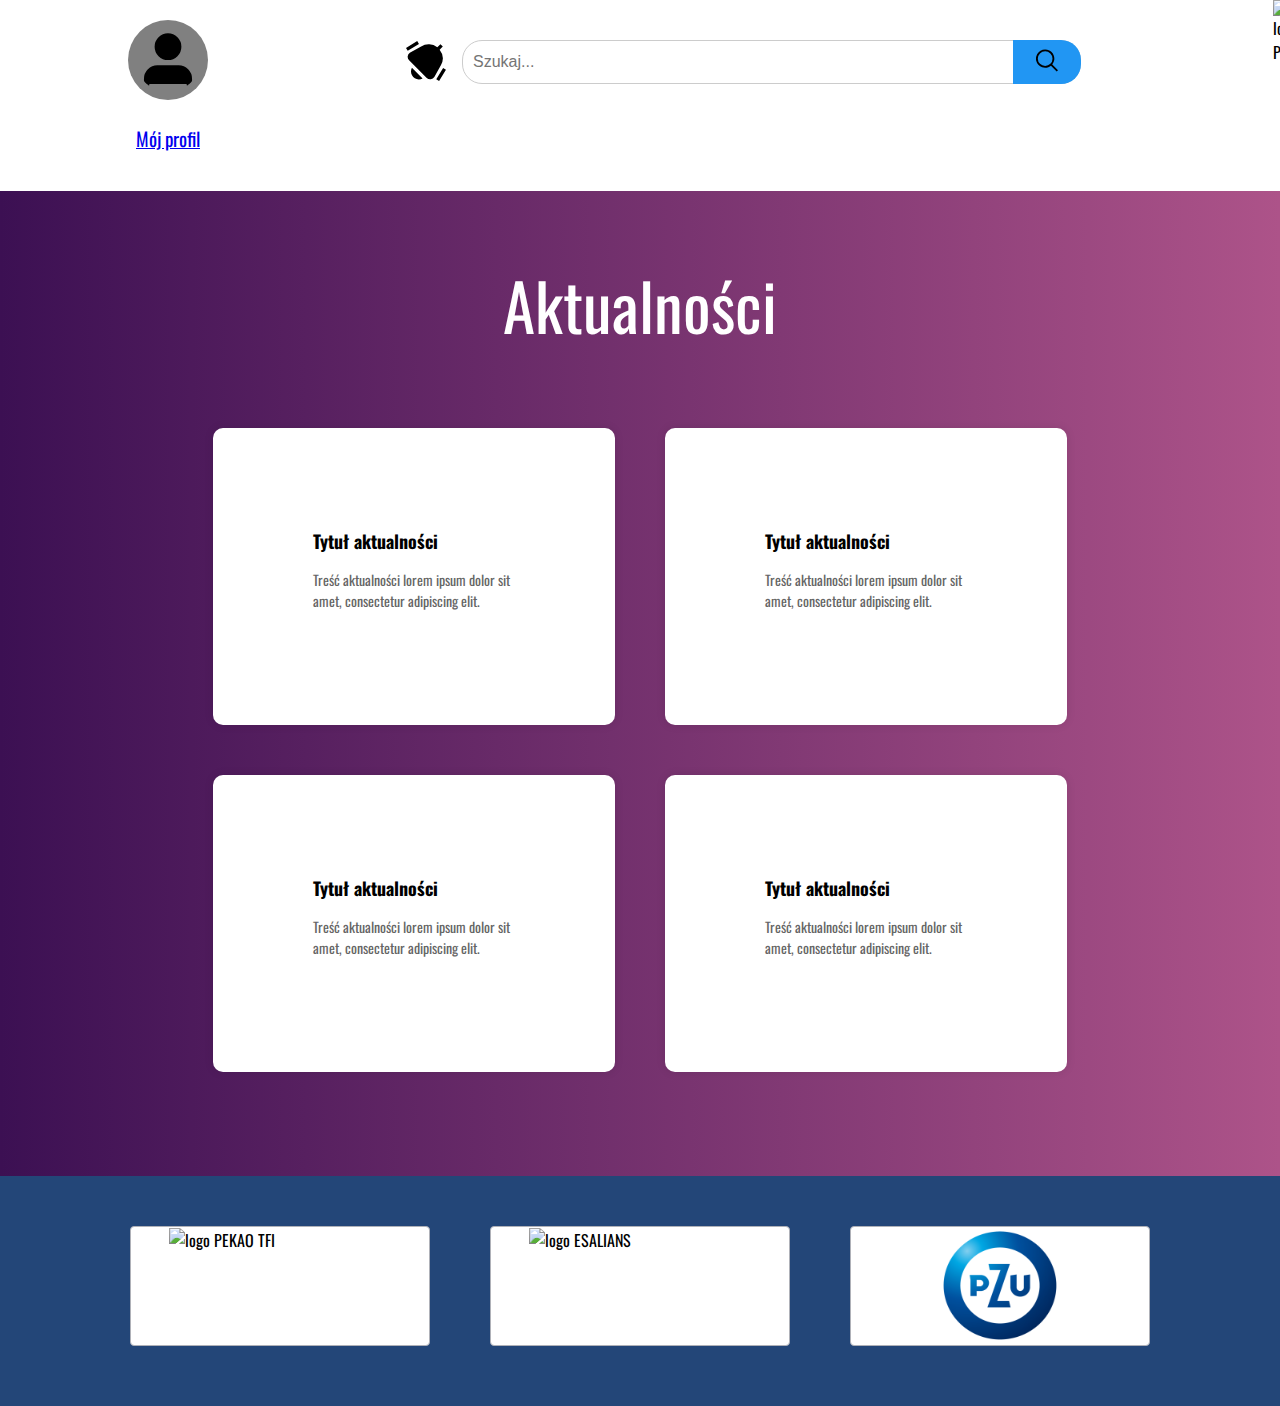
==== esa.html @ 5415a75c "esa" ====
<!DOCTYPE html>
<html lang="en">
<head>
    <meta charset="UTF-8">
    <meta name="viewport" content="width=device-width, initial-scale=1.0">
    <title>ESALIANS</title>
    <link rel="stylesheet" href="./utils/main.css">
    <link rel="preconnect" href="https://fonts.googleapis.com">
<link rel="preconnect" href="https://fonts.gstatic.com" crossorigin>
<link href="https://fonts.googleapis.com/css2?family=DM+Sans:wght@500;700&family=Josefin+Sans&family=Oswald:wght@200..700&family=Zilla+Slab:ital,wght@1,300&display=swap" rel="stylesheet">
    <script src="https://kit.fontawesome.com/a076d05399.js" crossorigin="anonymous"></script>
</head>
<body class="ESA">
    <header>
        <div class="header">
            
           
            <div class="header__user" >
                <a href="profil.html">
                    <svg  class="header__user--svg" >
                        <use href="./images/svg/icons.svg#user"></use>
                    </svg>
                    <p>Mój profil</p>
                  </a>
            </div>
            <div class="alert-button">
                <button  class="alert-button__trigger" onclick="alert('Przycisk został kliknięty!')">
                    <svg class="alert-button__svg">
                        <use href="./images/svg/icons.svg#bell"></use>
                    </svg>
                </button>
            </div>
            <div class="search-container">
                <input type="text" placeholder="Szukaj..." class="search-input">
                <button type="submit" class="search-button">
                    <svg class="magnifier">
                        <use href="./images/svg/icons.svg#magnifier"></use>
                    </svg>
                </button>
            </div>
            <div class="logo">
                <img src="./images/logo/ESA_logo.png" alt="logo PZU " class="logo__sizeESA">
            </div>
        
        </div>
    </header>
    <main>
        <div class="container">
            <p class="boxtitle">Aktualności</p>
            <div class="box_container">
            <div class="news-box">
                <h2>Tytuł aktualności</h2>
                <p>Treść aktualności lorem ipsum dolor sit amet, consectetur adipiscing elit.</p>
            </div>
            <div class="news-box">
                <h2>Tytuł aktualności</h2>
                <p>Treść aktualności lorem ipsum dolor sit amet, consectetur adipiscing elit.</p>
            </div>
            <div class="news-box">
                <h2>Tytuł aktualności</h2>
                <p>Treść aktualności lorem ipsum dolor sit amet, consectetur adipiscing elit.</p>
            </div>
            <div class="news-box">
                <h2>Tytuł aktualności</h2>
                <p>Treść aktualności lorem ipsum dolor sit amet, consectetur adipiscing elit.</p>
            </div>
        </div>
        <!-- <div class="knowledge-base">
            <h3>Baza wiedzy</h3>
            <ul>
                <li><a href="#">Temat 1</a>
                    <ul>
                        <li><a href="#">Podtemat 1.1</a></li>
                        <li><a href="#">Podtemat 1.2</a></li>
                        
                    </ul>
                </li>
                <li><a href="#">Temat 2</a>
                    <ul>
                        <li><a href="#">Podtemat 2.1</a></li>
                        <li><a href="#">Podtemat 2.2</a></li>
                        
                    </ul>
                </li>
                
            </ul>
        </div> -->
        </div>
    </main>
    <footer class="container_footer">
        <div class="client-list container">
            
            <ul class="client-list__item">
              <li class="client-list__color">
                <div class="client-list__svg">
                  <img src="./images/logo/PEK_logo.png" alt="logo PEKAO TFI" class="client-list__imgPEK"/>
                </div>
              </li>
              <li class="client-list__color">
                <div class="client-list__svg">
                  <img src="./images/logo/ESA_logo.png" alt="logo ESALIANS" class="client-list__imgESA"/>
                </div>
              </li>
              <li class="client-list__color">
                <a href="index.html">
                <div class="client-list__svg">
                  <img src="./images/logo/PZU_logo.png" alt="logo PZU" class="client-list__imgPZU"/>
                </div>
            </a>
              </li>
              
            </ul>
          </div>
    </footer>
</body>
</html>
---- utils/main.css ----
@charset "UTF-8";
*,
*::before,
*::after {
  box-sizing: border-box;
}

body {
  font-family: "Oswald", sans-serif;
  color: var(--secondary-color);
  border: none;
  margin: 0;
  overflow-x: hidden;
}

.PZU {
  background: #0575E6; /* fallback for old browsers */ /* Chrome 10-25, Safari 5.1-6 */
  background: linear-gradient(to right, #021B79, #0575E6); /* W3C, IE 10+/ Edge, Firefox 16+, Chrome 26+, Opera 12+, Safari 7+ */
}

.ESA {
  background: #ad5389; /* fallback for old browsers */ /* Chrome 10-25, Safari 5.1-6 */
  background: linear-gradient(to right, #3c1053, #ad5389); /* W3C, IE 10+/ Edge, Firefox 16+, Chrome 26+, Opera 12+, Safari 7+ */
}

html, body {
  scroll-behavior: smooth;
}

ul {
  list-style-type: none;
  padding: 0;
  margin: 0;
}

textarea {
  resize: none;
}

.d-none {
  display: none;
}

:root {
  --praimary-color: rgb(243,146,0);
  --secondary-color: #000000;
  --tertiary-color: #ffffff;
  --fourthary-color: #f5f4fa;
  --fifthary-color: #757575;
  --sixthary-color: #212121;
  --seventhary-color: #afb1b8;
  --eighthary-color: #2f303a;
  --work-section-bacground: rgba(47, 48, 58, 0.8);
  --transition-duration: 250ms;
  --cubic-bezier: cubic-bezier(0.4, 0, 0.2, 1);
}

.header {
  position: relative;
  display: flex;
  justify-items: center;
  background-color: white;
  /* Kontener dla pola wyszukiwania */
  /* Pole wyszukiwania */
  /* Przycisk wyszukiwania */
  /* Ikona wewnątrz przycisku wyszukiwania */
  /* Stylowanie przycisku podczas najechania */
}
.header__user {
  margin: 20px;
  margin-right: 15%;
  margin-left: 10%;
  text-align: center;
  font-size: medium;
  font-size: 19px;
}
.header__user--svg {
  height: 80px;
  width: 80px;
  background-color: gray;
  padding: 8px;
  border-radius: 100%;
}
.header__user--svg:hover {
  background-color: rgb(221, 214, 214);
  transition: fill 0.3s ease;
  cursor: pointer;
}
.header .alert-button {
  margin: 40px 10px 0 0px;
}
.header .alert-button__trigger {
  background-color: transparent;
  border: none;
}
.header .alert-button__svg {
  width: 40px;
  height: 40px;
}
.header .alert-button__svg:hover {
  cursor: pointer;
  fill: #0b7dda;
  transform: scale(1.1);
}
.header .search-container {
  position: relative;
  display: inline-block;
  margin-top: 40px;
}
.header .search-input {
  padding: 12px 400px;
  padding-left: 10px;
  border: 1px solid #ccc;
  border-radius: 20px;
  font-size: 16px;
  outline: none;
}
.header .search-button {
  position: absolute;
  right: 0;
  padding: 1px 23px;
  border: none;
  background-color: #2196f3;
  color: white;
  border-radius: 0 20px 20px 0;
  cursor: pointer;
  transition: background-color 0.3s ease;
}
.header .search-button i {
  font-size: 18px;
}
.header .search-button:hover {
  background-color: #0b7dda;
}
.header .magnifier {
  width: 22px;
  height: 39px;
}
.header .logo {
  margin-left: 15%;
}
.header .logo__size {
  width: 120px;
  height: 120px;
}
.header .logo__sizeESA {
  width: 200px;
  height: 120px;
}

.container {
  margin-bottom: 60px;
}

.box_container {
  display: flex;
  flex-wrap: wrap;
  gap: 30px;
  justify-content: center;
  margin-top: 34px;
  margin-bottom: 94px;
  padding: 0;
}

.news-box {
  width: calc(33% - 20px);
  background-color: #ffffff;
  padding: 100px;
  margin: 10px;
  border-radius: 10px;
  box-shadow: 0 0 10px rgba(0, 0, 0, 0.1);
  float: left;
}
.news-box:hover {
  transition: fill 0.3s ease;
  cursor: pointer;
}

.boxtitle {
  text-align: center;
  color: white;
  font-size: 65px;
}

.news-box h2 {
  font-size: 18px;
  margin-top: 0;
}

.news-box p {
  font-size: 14px;
  color: #666;
}

@media screen and (max-width: 768px) {
  .news-box {
    width: calc(50% - 20px);
  }
}
@media screen and (max-width: 480px) {
  .news-box {
    width: calc(100% - 20px);
  }
}
.knowledge-base {
  text-align: center;
  background-color: aliceblue;
  width: 80%;
  margin: 0 auto;
  border-radius: 4%;
}

.knowledge-base ul {
  list-style: none;
  padding: 0;
  margin: 0;
}

.knowledge-base li {
  margin-bottom: 10px;
}

.knowledge-base li a {
  text-decoration: none;
  color: #333;
  display: block;
}

.knowledge-base li ul {
  display: none;
  margin-left: 20px;
}

.knowledge-base li:hover ul {
  display: block;
}

.container_footer {
  height: 230px;
  background-color: #234678;
  padding-top: 50px;
}

.client-list__heading {
  font-family: "Roboto";
  font-style: normal;
  font-weight: 700;
  font-size: 36px;
  line-height: 1.16;
  text-align: center;
  letter-spacing: 0.03em;
}
.client-list__item {
  display: flex;
  flex-wrap: wrap;
  justify-content: center;
  padding: 0;
  gap: 60px;
  margin-bottom: 40px;
}
.client-list__color {
  fill: rgb(175, 177, 184);
}
.client-list__color:hover svg {
  fill: var(--praimary-color);
  border-color: var(--praimary-color);
}
.client-list__svg {
  width: 300px;
  height: 120px;
  background-color: white;
  padding: 1px;
  border: solid 1px rgb(175, 177, 184);
  border-radius: 4px 4px 4px 4px;
  cursor: pointer;
  transition: var(--transition-duration) var(--cubic-bezier);
}
.client-list__imgPZU {
  width: 120px;
  height: 115px;
  display: flex;
  margin: auto;
}
.client-list__imgESA {
  width: 222px;
  display: flex;
  margin: auto;
}
.client-list__imgPEK {
  width: 222px;
  display: flex;
  margin: auto;
}/*# sourceMappingURL=main.css.map */
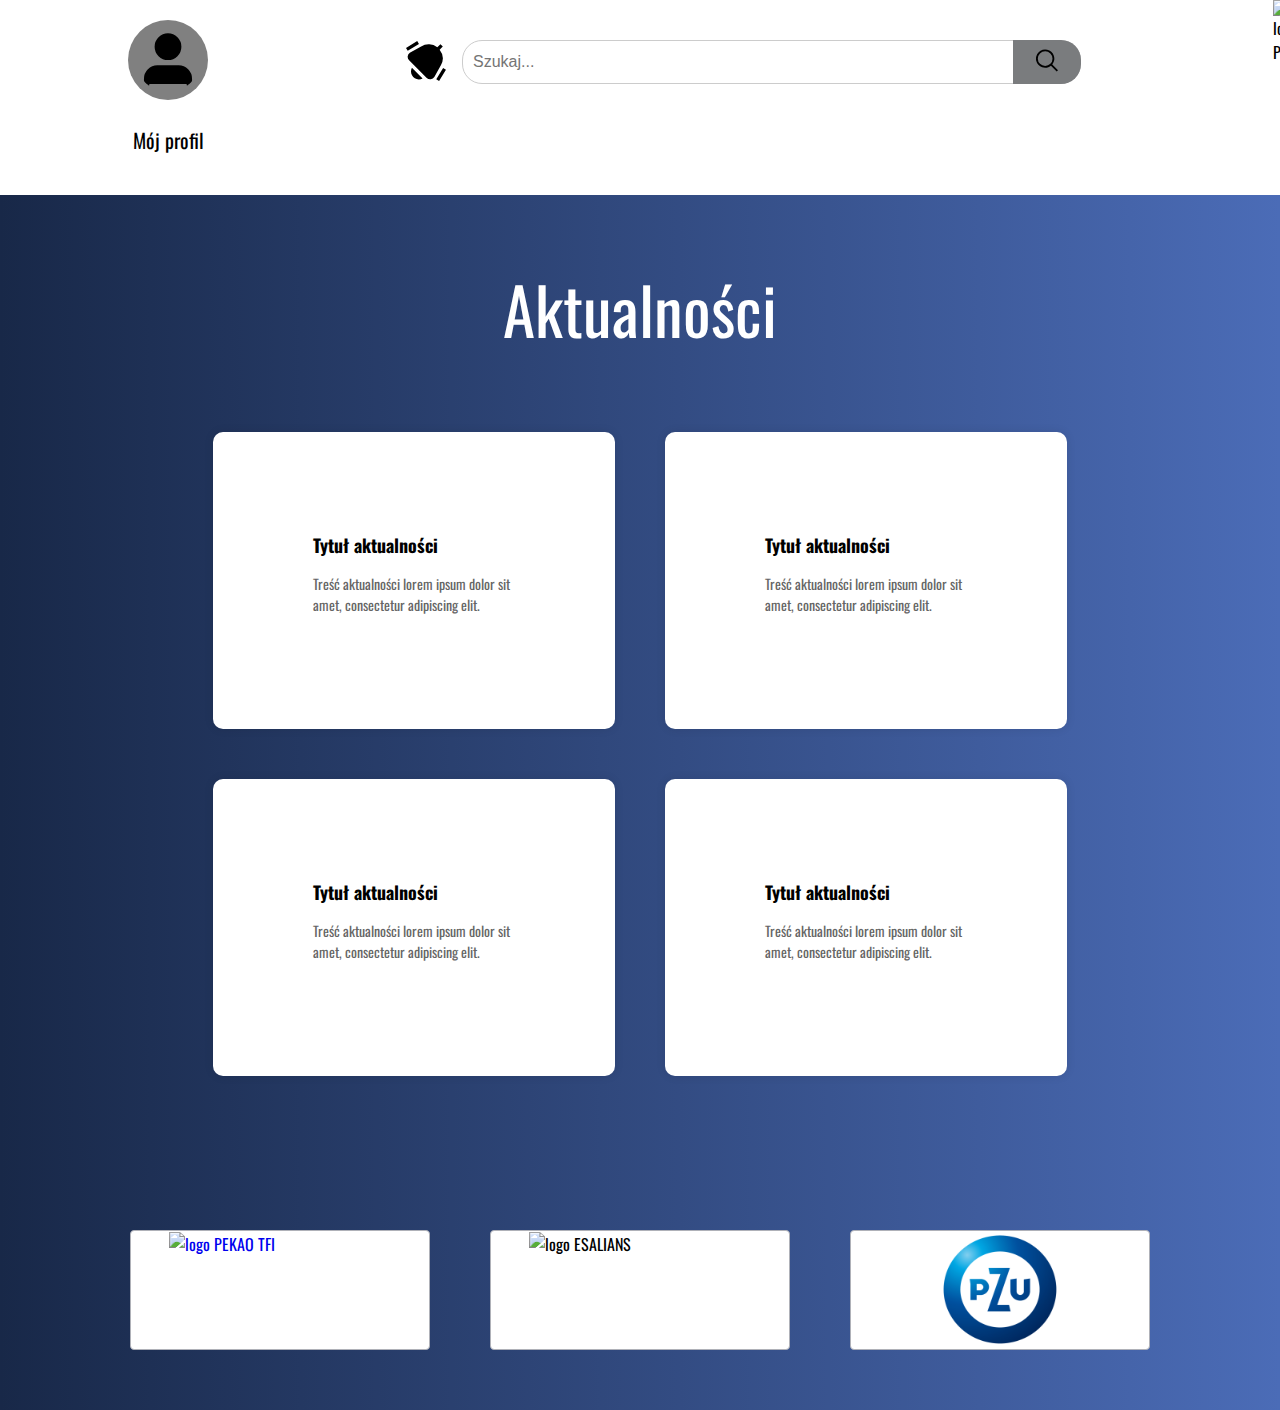
==== commit 5f91f2d9: "PEK" ====
--- a/esa.html
+++ b/esa.html
@@ -20,7 +20,7 @@
                     <svg  class="header__user--svg" >
                         <use href="./images/svg/icons.svg#user"></use>
                     </svg>
-                    <p>Mój profil</p>
+                    <p class="profil">Mój profil</p>
                   </a>
             </div>
             <div class="alert-button">
@@ -91,11 +91,13 @@
         <div class="client-list container">
             
             <ul class="client-list__item">
-              <li class="client-list__color">
-                <div class="client-list__svg">
-                  <img src="./images/logo/PEK_logo.png" alt="logo PEKAO TFI" class="client-list__imgPEK"/>
-                </div>
-              </li>
+                <li class="client-list__color">
+                    <a href="pek.html">
+                    <div class="client-list__svg">
+                      <img src="./images/logo/PEK_logo.png" alt="logo PEKAO TFI" class="client-list__imgPEK"/>
+                    </div>
+                </a>
+                  </li>
               <li class="client-list__color">
                 <div class="client-list__svg">
                   <img src="./images/logo/ESA_logo.png" alt="logo ESALIANS" class="client-list__imgESA"/>
--- a/utils/main.css
+++ b/utils/main.css
@@ -11,6 +11,7 @@
   border: none;
   margin: 0;
   overflow-x: hidden;
+  border-radius: 1px;
 }
 
 .PZU {
@@ -19,8 +20,13 @@
 }
 
 .ESA {
-  background: #ad5389; /* fallback for old browsers */ /* Chrome 10-25, Safari 5.1-6 */
-  background: linear-gradient(to right, #3c1053, #ad5389); /* W3C, IE 10+/ Edge, Firefox 16+, Chrome 26+, Opera 12+, Safari 7+ */
+  background: #4b6cb7; /* fallback for old browsers */ /* Chrome 10-25, Safari 5.1-6 */
+  background: linear-gradient(to right, #182848, #4b6cb7); /* W3C, IE 10+/ Edge, Firefox 16+, Chrome 26+, Opera 12+, Safari 7+ */
+}
+
+.PEK {
+  background: #ED213A; /* fallback for old browsers */ /* Chrome 10-25, Safari 5.1-6 */
+  background: linear-gradient(to right, #93291E, #ED213A); /* W3C, IE 10+/ Edge, Firefox 16+, Chrome 26+, Opera 12+, Safari 7+ */
 }
 
 html, body {
@@ -39,6 +45,10 @@
 
 .d-none {
   display: none;
+}
+
+a {
+  text-decoration: none;
 }
 
 :root {
@@ -86,6 +96,10 @@
   transition: fill 0.3s ease;
   cursor: pointer;
 }
+.header .profil {
+  font-size: 20px;
+  color: black;
+}
 .header .alert-button {
   margin: 40px 10px 0 0px;
 }
@@ -98,9 +112,10 @@
   height: 40px;
 }
 .header .alert-button__svg:hover {
-  cursor: pointer;
-  fill: #0b7dda;
-  transform: scale(1.1);
+  transition: fill 0.3s ease;
+  cursor: pointer;
+  fill: #f00f40;
+  transform: scale(1.5);
 }
 .header .search-container {
   position: relative;
@@ -120,7 +135,7 @@
   right: 0;
   padding: 1px 23px;
   border: none;
-  background-color: #2196f3;
+  background-color: #7a7c7e;
   color: white;
   border-radius: 0 20px 20px 0;
   cursor: pointer;
@@ -130,7 +145,7 @@
   font-size: 18px;
 }
 .header .search-button:hover {
-  background-color: #0b7dda;
+  background-color: #c4c4c4;
 }
 .header .magnifier {
   width: 22px;
@@ -144,6 +159,10 @@
   height: 120px;
 }
 .header .logo__sizeESA {
+  width: 200px;
+  height: 120px;
+}
+.header .logo__PEK {
   width: 200px;
   height: 120px;
 }
@@ -237,7 +256,6 @@
 
 .container_footer {
   height: 230px;
-  background-color: #234678;
   padding-top: 50px;
 }
 
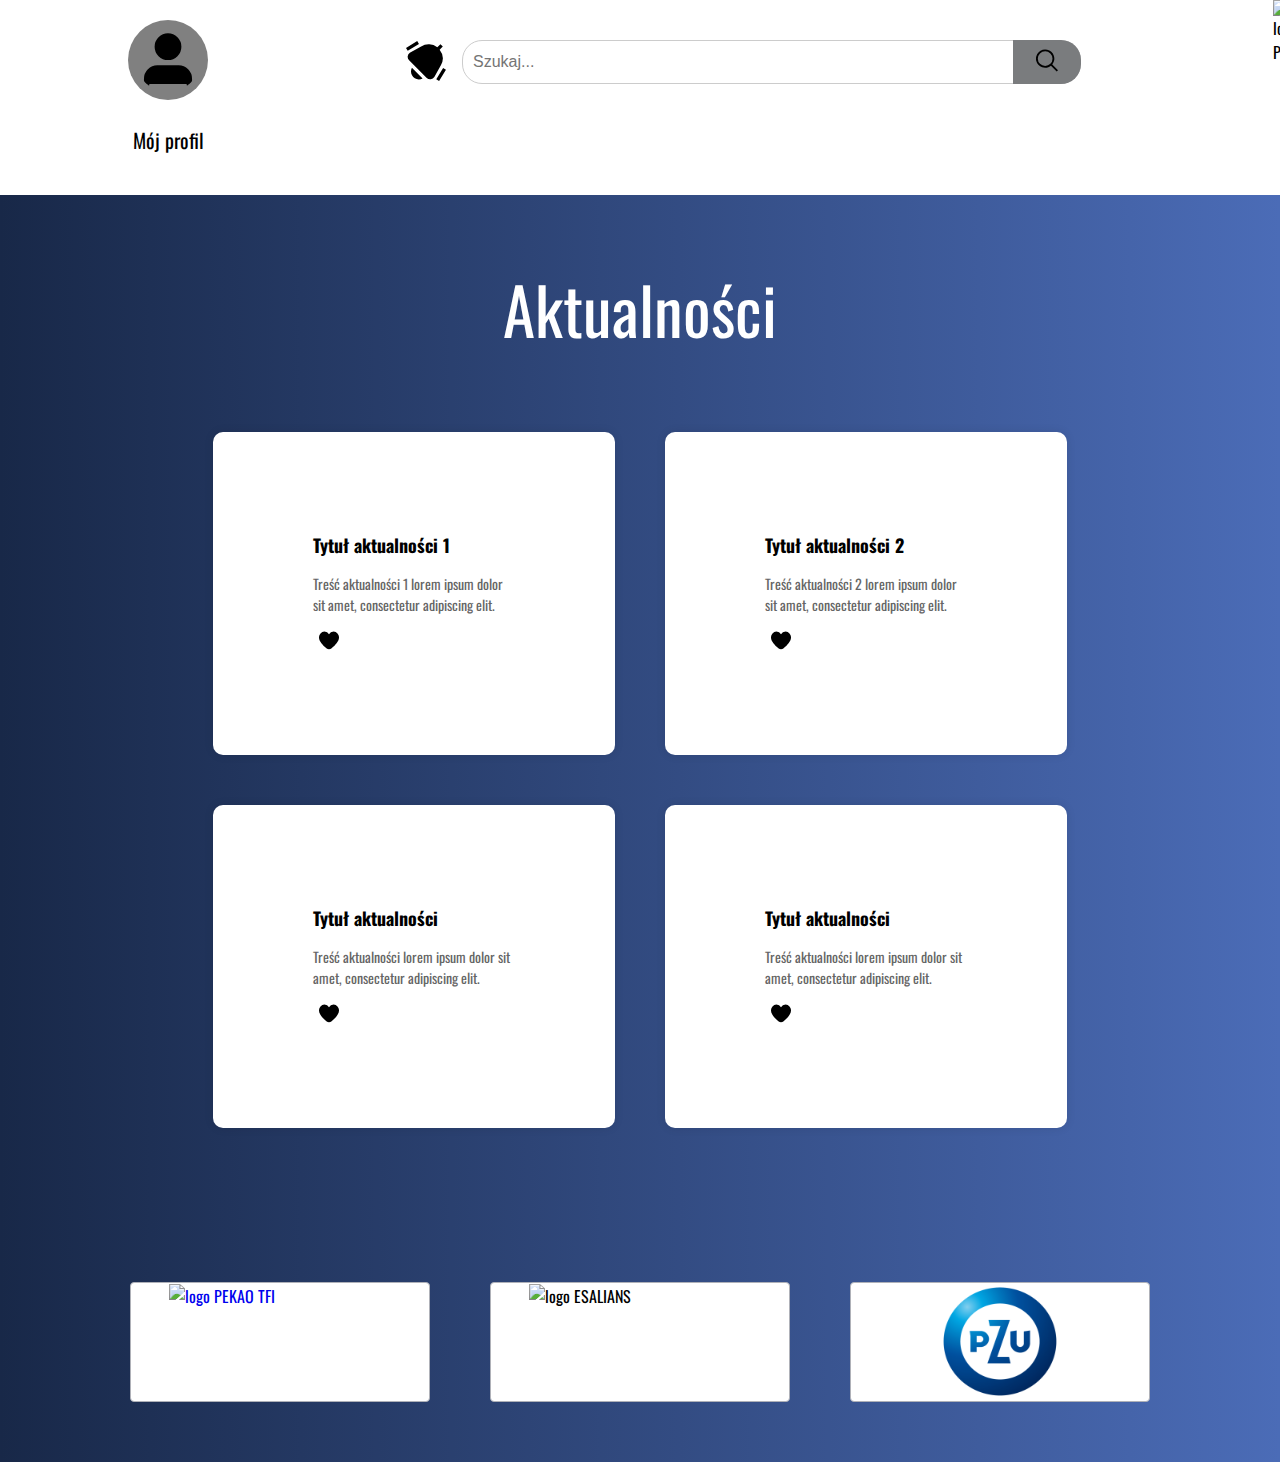
==== commit 532cd3bd: "new" ====
--- a/esa.html
+++ b/esa.html
@@ -24,11 +24,19 @@
                   </a>
             </div>
             <div class="alert-button">
-                <button  class="alert-button__trigger" onclick="alert('Przycisk został kliknięty!')">
+                <button class="alert-button__trigger">
                     <svg class="alert-button__svg">
                         <use href="./images/svg/icons.svg#bell"></use>
                     </svg>
                 </button>
+            </div>
+            
+            <div id="overlay" class="overlay hidden">
+                <div class="overlay-content">
+                    <span class="close" onclick="closeOverlay()">&times;</span>
+                    <h2>Nowa informacja</h2>
+                    <p>To jest nowa informacja, która pojawia się w nakładce.</p>
+                </div>
             </div>
             <div class="search-container">
                 <input type="text" placeholder="Szukaj..." class="search-input">
@@ -48,21 +56,34 @@
         <div class="container">
             <p class="boxtitle">Aktualności</p>
             <div class="box_container">
+                <div class="news-box" id="news1">
+                    <h2>Tytuł aktualności 1</h2>
+                    <p>Treść aktualności 1 lorem ipsum dolor sit amet, consectetur adipiscing elit.</p>
+                    <button class="add-to-favorites"><svg class="heart-clik">
+                        <use href="./images/svg/icons.svg#heart-clik"></use>
+                    </svg> </button>
+                </div>
+                
+                <div class="news-box" id="news2">
+                    <h2>Tytuł aktualności 2</h2>
+                    <p>Treść aktualności 2 lorem ipsum dolor sit amet, consectetur adipiscing elit.</p>
+                    <button class="add-to-favorites"><svg class="heart-clik">
+                        <use href="./images/svg/icons.svg#heart-clik"></use>
+                    </svg> </button>
+                </div>
             <div class="news-box">
                 <h2>Tytuł aktualności</h2>
                 <p>Treść aktualności lorem ipsum dolor sit amet, consectetur adipiscing elit.</p>
+                <button class="add-to-favorites"><svg class="heart-clik">
+                    <use href="./images/svg/icons.svg#heart-clik"></use>
+                </svg> </button>
             </div>
             <div class="news-box">
                 <h2>Tytuł aktualności</h2>
                 <p>Treść aktualności lorem ipsum dolor sit amet, consectetur adipiscing elit.</p>
-            </div>
-            <div class="news-box">
-                <h2>Tytuł aktualności</h2>
-                <p>Treść aktualności lorem ipsum dolor sit amet, consectetur adipiscing elit.</p>
-            </div>
-            <div class="news-box">
-                <h2>Tytuł aktualności</h2>
-                <p>Treść aktualności lorem ipsum dolor sit amet, consectetur adipiscing elit.</p>
+                <button class="add-to-favorites"><svg class="heart-clik">
+                    <use href="./images/svg/icons.svg#heart-clik"></use>
+                </svg> </button>
             </div>
         </div>
         <!-- <div class="knowledge-base">
@@ -114,5 +135,6 @@
             </ul>
           </div>
     </footer>
+    <script src="script.js"></script>
 </body>
 </html>--- a/utils/main.css
+++ b/utils/main.css
@@ -167,6 +167,40 @@
   height: 120px;
 }
 
+/* Style nakładki */
+.overlay {
+  position: fixed;
+  top: 0;
+  left: 0;
+  width: 100%;
+  height: 100%;
+  background-color: rgba(0, 0, 0, 0.5); /* Przezroczystość tła */
+  z-index: 1000;
+}
+
+.overlay-content {
+  position: absolute;
+  top: 50%;
+  left: 50%;
+  transform: translate(-50%, -50%);
+  background-color: white;
+  padding: 20px;
+  border-radius: 5px;
+}
+
+.close {
+  position: absolute;
+  top: -11px;
+  right: 10px;
+  cursor: pointer;
+  font-size: 40px;
+}
+
+/* Styl ukrycia nakładki */
+.hidden {
+  display: none;
+}
+
 .container {
   margin-bottom: 60px;
 }
@@ -308,4 +342,34 @@
   width: 222px;
   display: flex;
   margin: auto;
+}
+
+.container_favorites {
+  display: flex;
+  flex-direction: column;
+  text-align: center;
+}
+
+.favorites_box {
+  height: 1000px;
+  width: 80%;
+  margin: auto;
+  border: solid 5px rgb(175, 177, 184);
+  border-radius: 4px 4px 4px 4px;
+}
+
+.add-to-favorites {
+  background-color: transparent;
+  border: none;
+  cursor: pointer;
+}
+
+.heart-clik {
+  width: 20px;
+  height: 20px;
+}
+
+.heart {
+  width: 100px;
+  height: 100px;
 }/*# sourceMappingURL=main.css.map */